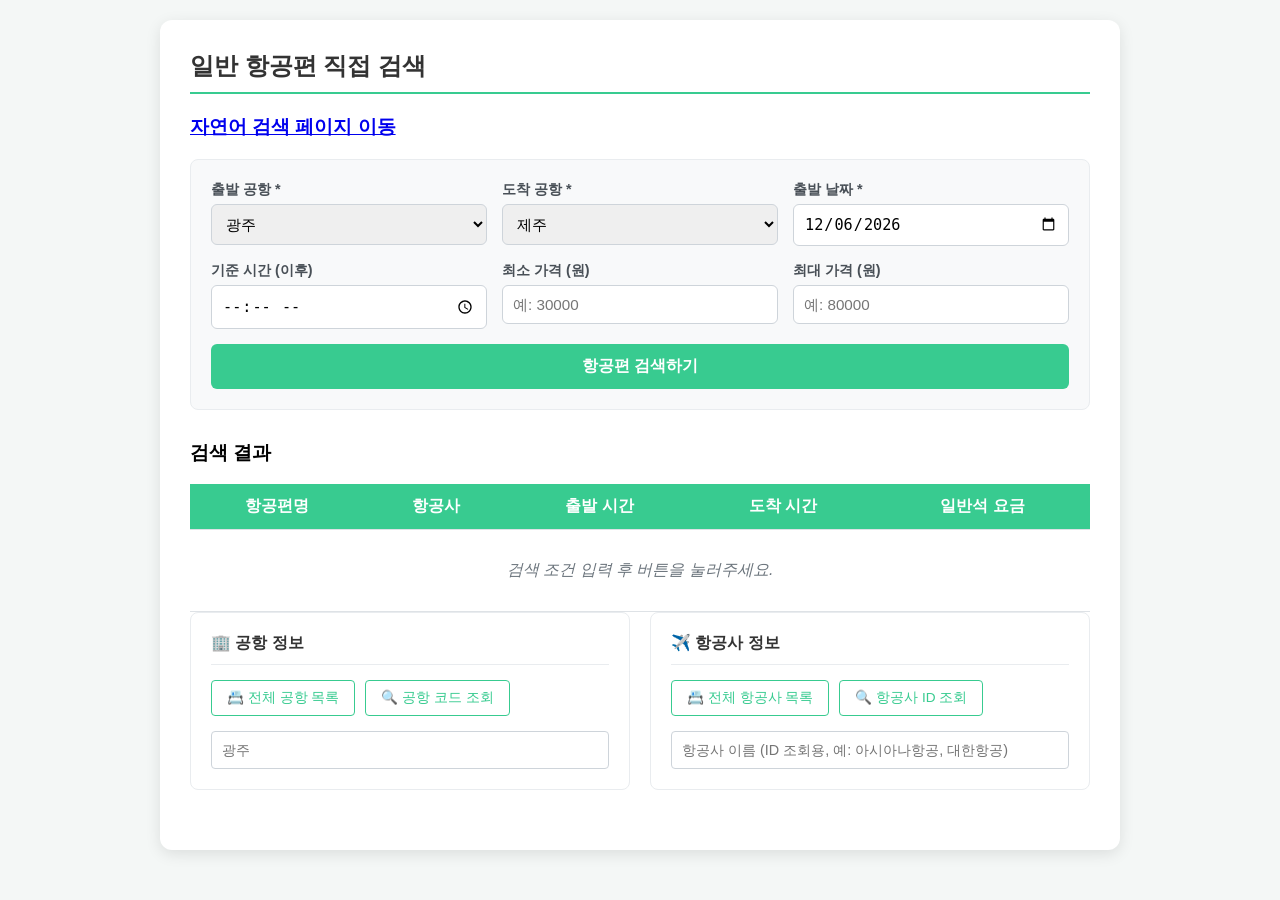
==== src/main/resources/templates/no-llm-search.html @ 2db2a936 "feat: 단순 api 호출로 mvc 패턴 구현" ====
<!DOCTYPE html>
<html lang="ko">
<head>
    <meta charset="UTF-8">
    <meta name="viewport" content="width=device-width, initial-scale=1.0">
    <title>일반 항공편 검색 (Pure MVC)</title>
    <style>
        body {
            font-family: -apple-system, BlinkMacSystemFont, "Segoe UI", Roboto, Arial, sans-serif;
            background-color: #f4f7f6;
            margin: 0;
            padding: 20px;
            display: flex;
            justify-content: center;
        }
        .container {
            width: 100%;
            max-width: 900px;
            background: #fff;
            padding: 30px;
            border-radius: 12px;
            box-shadow: 0 4px 15px rgba(0,0,0,0.1);
        }
        h2 {
            margin-top: 0;
            color: #333;
            border-bottom: 2px solid #38cb90;
            padding-bottom: 10px;
        }
        .search-form {
            display: grid;
            grid-template-columns: repeat(3, 1fr);
            gap: 15px;
            margin-bottom: 30px;
            background: #f8f9fa;
            padding: 20px;
            border-radius: 8px;
            border: 1px solid #e9ecef;
        }
        .form-group {
            display: flex;
            flex-direction: column;
            gap: 5px;
        }
        .form-group label {
            font-size: 0.9rem;
            font-weight: bold;
            color: #495057;
        }
        .form-group input, .form-group select {
            padding: 10px;
            border: 1px solid #ced4da;
            border-radius: 6px;
            font-size: 0.95rem;
        }
        .form-group input:focus, .form-group select:focus {
            border-color: #38cb90;
            outline: none;
        }
        .btn-submit {
            grid-column: span 3;
            padding: 12px;
            background-color: #38cb90;
            color: white;
            border: none;
            border-radius: 6px;
            font-size: 1rem;
            font-weight: bold;
            cursor: pointer;
            transition: background 0.2s;
        }
        .btn-submit:hover {
            background-color: #38cb90;
        }
        .results-section {
            margin-top: 20px;
        }
        table {
            width: 100%;
            border-collapse: collapse;
            margin-top: 10px;
        }
        th, td {
            padding: 12px;
            text-align: center;
            border-bottom: 1px solid #dee2e6;
        }
        th {
            background-color: #38cb90;
            color: white;
            font-weight: 600;
        }
        tr:hover {
            background-color: #f1f3f5;
        }
        .no-data {
            text-align: center;
            padding: 30px;
            color: #6c757d;
            font-style: italic;
        }
        .loading {
            text-align: center;
            padding: 20px;
            font-weight: bold;
            color: #38cb90;
            display: none;
        }
        .info-panels {
            display: flex;
            gap: 20px;
            margin-bottom: 30px;
        }
        .info-card {
            flex: 1;
            background: #fff;
            border: 1px solid #e9ecef;
            border-radius: 8px;
            padding: 20px;
        }
        .info-header {
            font-weight: bold;
            color: #333;
            margin-bottom: 15px;
            padding-bottom: 10px;
            border-bottom: 1px solid #e9ecef;
        }
        .info-actions {
            display: flex;
            gap: 10px;
            margin-bottom: 15px;
        }
        .btn-outline {
            padding: 8px 15px;
            border: 1px solid #38cb90;
            background: white;
            color: #38cb90;
            border-radius: 4px;
            cursor: pointer;
            font-size: 0.85rem;
            transition: all 0.2s;
        }
        .btn-outline:hover {
            background: #38cb90;
            color: white;
        }
        .info-input {
            width: 100%;
            box-sizing: border-box;
            padding: 10px;
            border: 1px solid #ced4da;
            border-radius: 4px;
            font-size: 0.9rem;
        }
        .info-result-box {
            margin-top: 15px;
            padding: 10px;
            background: #f8f9fa;
            border-radius: 4px;
            font-size: 0.85rem;
            max-height: 150px;
            overflow-y: auto;
            display: none;
        }
    </style>
</head>
<body>

<div class="container">
    <h2>일반 항공편 직접 검색</h2>
    <h3><a href="http://localhost:8080/">자연어 검색 페이지 이동</a></h3>

    <form id="searchForm" class="search-form" onsubmit="performSearch(event)">
        <div class="form-group">
            <label for="departureAirport">출발 공항 *</label>
            <select id="departureAirport" required>
                <option value="광주">광주</option>
                <option value="김포">김포</option>
                <option value="제주">제주</option>
                <option value="김해">김해/부산</option>
                <option value="인천">인천</option>
                <option value="청주">청주</option>
                <option value="대구">대구</option>
            </select>
        </div>
        <div class="form-group">
            <label for="arrivalAirport">도착 공항 *</label>
            <select id="arrivalAirport" required>
                <option value="제주" selected>제주</option>
                <option value="김포">김포</option>
                <option value="광주">광주</option>
                <option value="김해">김해/부산</option>
                <option value="인천">인천</option>
                <option value="청주">청주</option>
                <option value="대구">대구</option>
            </select>
        </div>
        <div class="form-group">
            <label for="date">출발 날짜 *</label>
            <input type="date" id="date" required>
        </div>

        <div class="form-group">
            <label for="afterTime">기준 시간 (이후)</label>
            <input type="time" id="afterTime">
        </div>
        <div class="form-group">
            <label for="minPrice">최소 가격 (원)</label>
            <input type="number" id="minPrice" placeholder="예: 30000">
        </div>
        <div class="form-group">
            <label for="maxPrice">최대 가격 (원)</label>
            <input type="number" id="maxPrice" placeholder="예: 80000">
        </div>

        <button type="submit" class="btn-submit">항공편 검색하기</button>
    </form>

    <div class="results-section">
        <h3>검색 결과</h3>
        <div id="loading" class="loading">공공데이터 API 조회 중... ⏳</div>
        <table id="resultsTable">
            <thead>
            <tr>
                <th>항공편명</th>
                <th>항공사</th>
                <th>출발 시간</th>
                <th>도착 시간</th>
                <th>일반석 요금</th>
            </tr>
            </thead>
            <tbody id="resultsBody">
            <tr>
                <td colspan="5" class="no-data">검색 조건 입력 후 버튼을 눌러주세요.</td>
            </tr>
            </tbody>
        </table>
    </div>

    <div class="info-panels">
        <div class="info-card">
            <div class="info-header">🏢 공항 정보</div>
            <div class="info-actions">
                <button type="button" class="btn-outline" onclick="fetchAirports()">📇 전체 공항 목록</button>
                <button type="button" class="btn-outline" onclick="searchAirportCode()">🔍 공항 코드 조회</button>
            </div>
            <input type="text" id="airportLookupInput" class="info-input" placeholder="광주">
            <div id="airportResultBox" class="info-result-box"></div>
        </div>

        <div class="info-card">
            <div class="info-header">✈️ 항공사 정보</div>
            <div class="info-actions">
                <button type="button" class="btn-outline" onclick="fetchAirlines()">📇 전체 항공사 목록</button>
                <button type="button" class="btn-outline" onclick="searchAirlineCode()">🔍 항공사 ID 조회</button>
            </div>
            <input type="text" id="airlineLookupInput" class="info-input" placeholder="항공사 이름 (ID 조회용, 예: 아시아나항공, 대한항공)">
            <div id="airlineResultBox" class="info-result-box"></div>
        </div>
    </div>
</div>

<script>
    // 페이지 로드 시 오늘 날짜로 기본 세팅해주는 편의 기능
    document.getElementById('date').value = new Date().toISOString().substring(0, 10);

    async function performSearch(event) {
        event.preventDefault(); // 폼 제출 시 페이지 새로고침 방지

        // HTML 요소에서 값 읽어오기
        const departure = document.getElementById('departureAirport').value;
        const arrival = document.getElementById('arrivalAirport').value;
        const date = document.getElementById('date').value;
        const afterTime = document.getElementById('afterTime').value;
        const minPrice = document.getElementById('minPrice').value;
        const maxPrice = document.getElementById('maxPrice').value;

        // 로딩 바 활성화 및 이전 결과 비우기
        const loading = document.getElementById('loading');
        const resultsBody = document.getElementById('resultsBody');
        loading.style.display = 'block';
        resultsBody.innerHTML = '';

        // 동적 쿼리 파라미터 생성 (선택 사항은 값이 있을 때만 추가)
        let url = `/api/no-llm/flights?departureAirport=${encodeURIComponent(departure)}&arrivalAirport=${encodeURIComponent(arrival)}&date=${date}`;
        if (afterTime) url += `&afterTime=${afterTime}`;
        if (minPrice) url += `&minPrice=${minPrice}`;
        if (maxPrice) url += `&maxPrice=${maxPrice}`;

        try {
            // 우리가 만든 순수 백엔드 컨트롤러 API 호출
            const response = await fetch(url);
            if (!response.ok) throw new Error('서버 에러 발생');

            const flights = await response.json(); // List<FlightSearchResponse> 수신
            loading.style.display = 'none';

            if (flights.length === 0) {
                resultsBody.innerHTML = `<tr><td colspan="5" class="no-data">조건에 맞는 항공편이 없습니다.</td></tr>`;
                return;
            }

            // 받아온 DTO 리스트를 순회하며 테이블 행(row) 생성
            flights.forEach(flight => {
                const tr = document.createElement('tr');

                // 시간 포맷 가공 (API 원본 raw 스트링 "202606081430" -> "14:30" 형태로 보기 좋게 표기)
                const depTimeFormatted = formatTime(flight.departureTime);
                const arrTimeFormatted = formatTime(flight.arrivalTime);

                // 가격 포맷 가공 (예: 64000 -> 64,000원)
                const priceFormatted = flight.price
                    ? Number(flight.price).toLocaleString() + '원'
                    : '가격 미상';

                tr.innerHTML = `
                    <td><strong>${flight.flightId}</strong></td>
                    <td>${flight.airlineName}</td>
                    <td>${depTimeFormatted}</td>
                    <td>${arrTimeFormatted}</td>
                    <td><span style="color: #007bff; font-weight: bold;">${priceFormatted}</span></td>
                `;
                resultsBody.appendChild(tr);
            });

        } catch (error) {
            loading.style.display = 'none';
            resultsBody.innerHTML = `<tr><td colspan="5" class="no-data" style="color: red;">❌ 통신 실패: ${error.message}</td></tr>`;
        }
    }

    // "202606081430" 형식을 "14:30"으로 잘라주는 간단한 자바스크립트 함수
    function formatTime(timeStr) {
        if (timeStr && timeStr.length >= 12) {
            return `${timeStr.substring(8, 10)}:${timeStr.substring(10, 12)}`;
        }
        return timeStr;
    }

    // === 공항 & 항공사 정보 조회 기능 ===

    // 전체 공항 목록
    async function fetchAirports() {
        const box = document.getElementById('airportResultBox');
        box.style.display = 'block';
        box.innerHTML = '불러오는 중... ⏳';
        try {
            const res = await fetch('/api/no-llm/info/airports');
            const data = await res.json();
            box.innerHTML = data.map(a => `<div>✔ <strong>${a.airportNm}</strong> : ${a.airportId}</div>`).join('');
        } catch (e) {
            box.innerHTML = '<span style="color:red">불러오기 실패</span>';
        }
    }

    // 공항 코드 검색
    async function searchAirportCode() {
        const name = document.getElementById('airportLookupInput').value;
        if(!name) return alert('공항 이름을 입력해주세요.');

        const box = document.getElementById('airportResultBox');
        box.style.display = 'block';
        box.innerHTML = '조회 중... ⏳';
        try {
            const res = await fetch(`/api/no-llm/info/airports/code?name=${encodeURIComponent(name)}`);
            const code = await res.text();
            box.innerHTML = `<strong>${name}</strong> 공항 코드: <span style="color:#007bff; font-weight:bold;">${code}</span>`;
        } catch (e) {
            box.innerHTML = '<span style="color:red">조회 실패</span>';
        }
    }

    // 전체 항공사 목록
    async function fetchAirlines() {
        const box = document.getElementById('airlineResultBox');
        box.style.display = 'block';
        box.innerHTML = '불러오는 중... ⏳';
        try {
            const res = await fetch('/api/no-llm/info/airlines');
            const data = await res.json();
            box.innerHTML = data.map(a => `<div>✔ <strong>${a.airlineNm}</strong> : ${a.airlineId}</div>`).join('');
        } catch (e) {
            box.innerHTML = '<span style="color:red">불러오기 실패</span>';
        }
    }

    // 항공사 ID 검색
    async function searchAirlineCode() {
        const name = document.getElementById('airlineLookupInput').value;
        if(!name) return alert('항공사 이름을 입력해주세요.');

        const box = document.getElementById('airlineResultBox');
        box.style.display = 'block';
        box.innerHTML = '조회 중... ⏳';
        try {
            const res = await fetch(`/api/no-llm/info/airlines/code?name=${encodeURIComponent(name)}`);
            const code = await res.text();
            box.innerHTML = `<strong>${name}</strong> ID: <span style="color:#007bff; font-weight:bold;">${code}</span>`;
        } catch (e) {
            box.innerHTML = '<span style="color:red">조회 실패</span>';
        }
    }
</script>

</body>
</html>
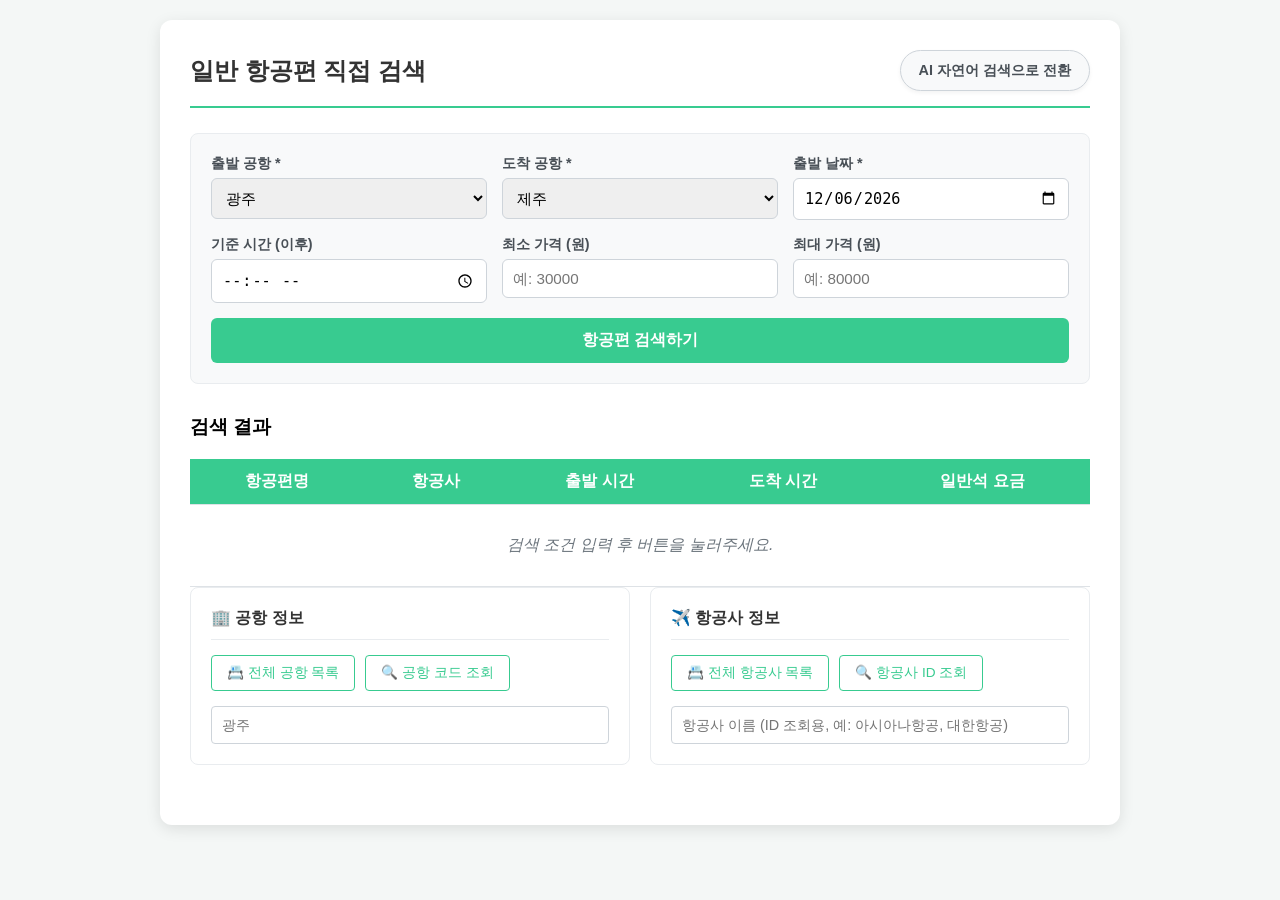
==== commit f5965fcd: "feat: 페이지 이동 처리" ====
--- a/src/main/resources/templates/no-llm-search.html
+++ b/src/main/resources/templates/no-llm-search.html
@@ -21,11 +21,41 @@
             border-radius: 12px;
             box-shadow: 0 4px 15px rgba(0,0,0,0.1);
         }
-        h2 {
-            margin-top: 0;
+        .header-section {
+            display: flex;
+            justify-content: space-between;
+            align-items: center;
+            border-bottom: 2px solid #38cb90;
+            padding-bottom: 15px;
+            margin-bottom: 25px;
+        }
+        .header-section h2 {
+            margin: 0;
+            border: none;
+            padding: 0;
             color: #333;
-            border-bottom: 2px solid #38cb90;
-            padding-bottom: 10px;
+        }
+        .mode-switch-btn {
+            display: inline-flex;
+            align-items: center;
+            gap: 6px;
+            padding: 10px 18px;
+            background-color: #f8f9fa;
+            color: #495057;
+            text-decoration: none;
+            border-radius: 30px;
+            font-size: 0.9rem;
+            font-weight: bold;
+            border: 1px solid #ced4da;
+            transition: all 0.3s ease;
+            box-shadow: 0 2px 4px rgba(0,0,0,0.05);
+        }
+        .mode-switch-btn:hover {
+            background-color: #007bff; /* 이동할 페이지의 파란색(AI) 테마 */
+            color: white;
+            border-color: #007bff;
+            transform: translateY(-2px);
+            box-shadow: 0 4px 10px rgba(0, 123, 255, 0.3);
         }
         .search-form {
             display: grid;
@@ -167,8 +197,10 @@
 <body>
 
 <div class="container">
-    <h2>일반 항공편 직접 검색</h2>
-    <h3><a href="http://localhost:8080/">자연어 검색 페이지 이동</a></h3>
+    <div class="header-section">
+        <h2>일반 항공편 직접 검색</h2>
+        <a href="/" class="mode-switch-btn">AI 자연어 검색으로 전환 </a>
+    </div>
 
     <form id="searchForm" class="search-form" onsubmit="performSearch(event)">
         <div class="form-group">
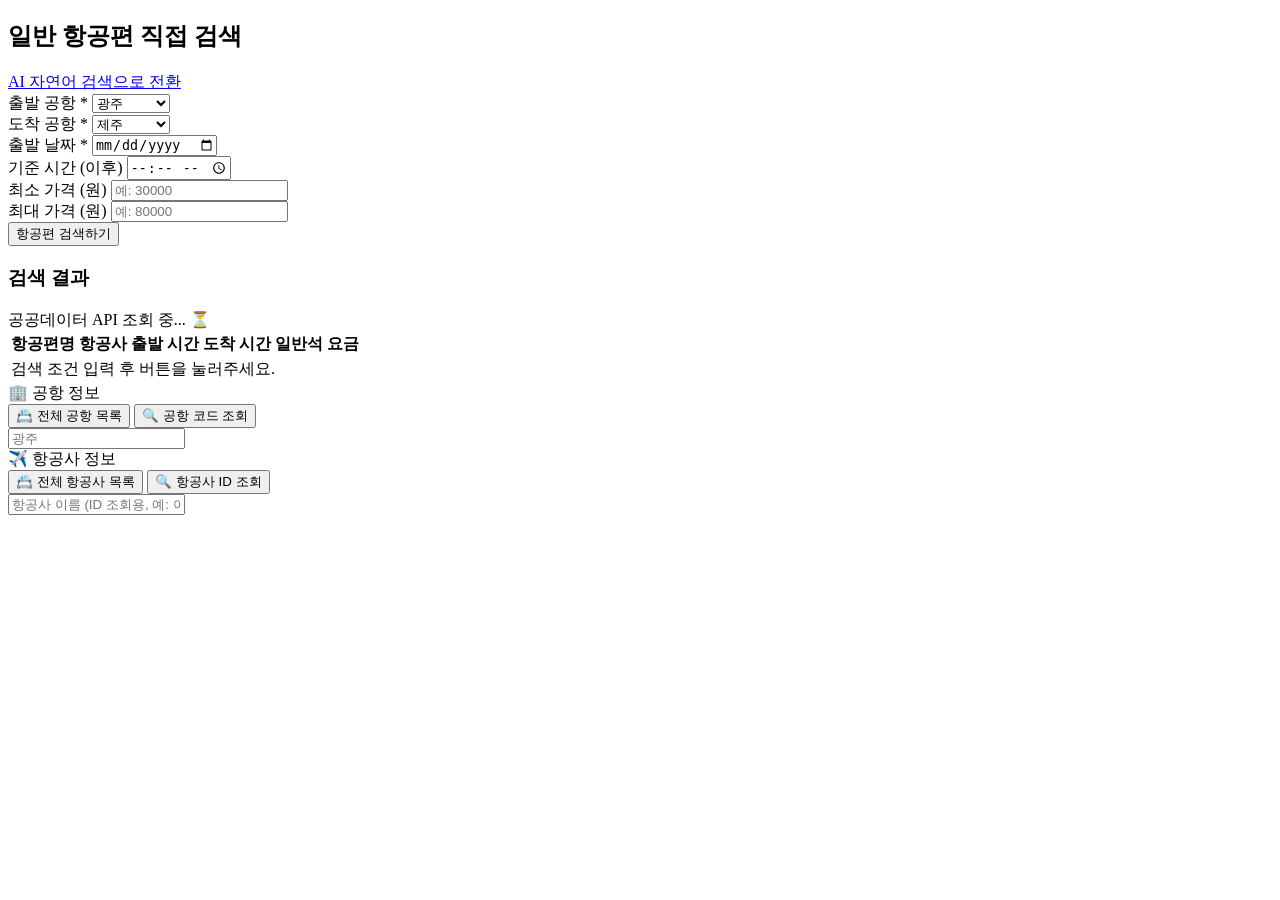
==== commit 6386b2a4: "refactor: css 및 js 분리" ====
--- a/src/main/resources/templates/no-llm-search.html
+++ b/src/main/resources/templates/no-llm-search.html
@@ -4,195 +4,8 @@
     <meta charset="UTF-8">
     <meta name="viewport" content="width=device-width, initial-scale=1.0">
     <title>일반 항공편 검색 (Pure MVC)</title>
-    <style>
-        body {
-            font-family: -apple-system, BlinkMacSystemFont, "Segoe UI", Roboto, Arial, sans-serif;
-            background-color: #f4f7f6;
-            margin: 0;
-            padding: 20px;
-            display: flex;
-            justify-content: center;
-        }
-        .container {
-            width: 100%;
-            max-width: 900px;
-            background: #fff;
-            padding: 30px;
-            border-radius: 12px;
-            box-shadow: 0 4px 15px rgba(0,0,0,0.1);
-        }
-        .header-section {
-            display: flex;
-            justify-content: space-between;
-            align-items: center;
-            border-bottom: 2px solid #38cb90;
-            padding-bottom: 15px;
-            margin-bottom: 25px;
-        }
-        .header-section h2 {
-            margin: 0;
-            border: none;
-            padding: 0;
-            color: #333;
-        }
-        .mode-switch-btn {
-            display: inline-flex;
-            align-items: center;
-            gap: 6px;
-            padding: 10px 18px;
-            background-color: #f8f9fa;
-            color: #495057;
-            text-decoration: none;
-            border-radius: 30px;
-            font-size: 0.9rem;
-            font-weight: bold;
-            border: 1px solid #ced4da;
-            transition: all 0.3s ease;
-            box-shadow: 0 2px 4px rgba(0,0,0,0.05);
-        }
-        .mode-switch-btn:hover {
-            background-color: #007bff; /* 이동할 페이지의 파란색(AI) 테마 */
-            color: white;
-            border-color: #007bff;
-            transform: translateY(-2px);
-            box-shadow: 0 4px 10px rgba(0, 123, 255, 0.3);
-        }
-        .search-form {
-            display: grid;
-            grid-template-columns: repeat(3, 1fr);
-            gap: 15px;
-            margin-bottom: 30px;
-            background: #f8f9fa;
-            padding: 20px;
-            border-radius: 8px;
-            border: 1px solid #e9ecef;
-        }
-        .form-group {
-            display: flex;
-            flex-direction: column;
-            gap: 5px;
-        }
-        .form-group label {
-            font-size: 0.9rem;
-            font-weight: bold;
-            color: #495057;
-        }
-        .form-group input, .form-group select {
-            padding: 10px;
-            border: 1px solid #ced4da;
-            border-radius: 6px;
-            font-size: 0.95rem;
-        }
-        .form-group input:focus, .form-group select:focus {
-            border-color: #38cb90;
-            outline: none;
-        }
-        .btn-submit {
-            grid-column: span 3;
-            padding: 12px;
-            background-color: #38cb90;
-            color: white;
-            border: none;
-            border-radius: 6px;
-            font-size: 1rem;
-            font-weight: bold;
-            cursor: pointer;
-            transition: background 0.2s;
-        }
-        .btn-submit:hover {
-            background-color: #38cb90;
-        }
-        .results-section {
-            margin-top: 20px;
-        }
-        table {
-            width: 100%;
-            border-collapse: collapse;
-            margin-top: 10px;
-        }
-        th, td {
-            padding: 12px;
-            text-align: center;
-            border-bottom: 1px solid #dee2e6;
-        }
-        th {
-            background-color: #38cb90;
-            color: white;
-            font-weight: 600;
-        }
-        tr:hover {
-            background-color: #f1f3f5;
-        }
-        .no-data {
-            text-align: center;
-            padding: 30px;
-            color: #6c757d;
-            font-style: italic;
-        }
-        .loading {
-            text-align: center;
-            padding: 20px;
-            font-weight: bold;
-            color: #38cb90;
-            display: none;
-        }
-        .info-panels {
-            display: flex;
-            gap: 20px;
-            margin-bottom: 30px;
-        }
-        .info-card {
-            flex: 1;
-            background: #fff;
-            border: 1px solid #e9ecef;
-            border-radius: 8px;
-            padding: 20px;
-        }
-        .info-header {
-            font-weight: bold;
-            color: #333;
-            margin-bottom: 15px;
-            padding-bottom: 10px;
-            border-bottom: 1px solid #e9ecef;
-        }
-        .info-actions {
-            display: flex;
-            gap: 10px;
-            margin-bottom: 15px;
-        }
-        .btn-outline {
-            padding: 8px 15px;
-            border: 1px solid #38cb90;
-            background: white;
-            color: #38cb90;
-            border-radius: 4px;
-            cursor: pointer;
-            font-size: 0.85rem;
-            transition: all 0.2s;
-        }
-        .btn-outline:hover {
-            background: #38cb90;
-            color: white;
-        }
-        .info-input {
-            width: 100%;
-            box-sizing: border-box;
-            padding: 10px;
-            border: 1px solid #ced4da;
-            border-radius: 4px;
-            font-size: 0.9rem;
-        }
-        .info-result-box {
-            margin-top: 15px;
-            padding: 10px;
-            background: #f8f9fa;
-            border-radius: 4px;
-            font-size: 0.85rem;
-            max-height: 150px;
-            overflow-y: auto;
-            display: none;
-        }
-    </style>
+    <link rel="icon" href="data:,">
+    <link rel="stylesheet" href="/css/no-llm-search.css">
 </head>
 <body>
 
@@ -292,147 +105,7 @@
     </div>
 </div>
 
-<script>
-    // 페이지 로드 시 오늘 날짜로 기본 세팅해주는 편의 기능
-    document.getElementById('date').value = new Date().toISOString().substring(0, 10);
-
-    async function performSearch(event) {
-        event.preventDefault(); // 폼 제출 시 페이지 새로고침 방지
-
-        // HTML 요소에서 값 읽어오기
-        const departure = document.getElementById('departureAirport').value;
-        const arrival = document.getElementById('arrivalAirport').value;
-        const date = document.getElementById('date').value;
-        const afterTime = document.getElementById('afterTime').value;
-        const minPrice = document.getElementById('minPrice').value;
-        const maxPrice = document.getElementById('maxPrice').value;
-
-        // 로딩 바 활성화 및 이전 결과 비우기
-        const loading = document.getElementById('loading');
-        const resultsBody = document.getElementById('resultsBody');
-        loading.style.display = 'block';
-        resultsBody.innerHTML = '';
-
-        // 동적 쿼리 파라미터 생성 (선택 사항은 값이 있을 때만 추가)
-        let url = `/api/no-llm/flights?departureAirport=${encodeURIComponent(departure)}&arrivalAirport=${encodeURIComponent(arrival)}&date=${date}`;
-        if (afterTime) url += `&afterTime=${afterTime}`;
-        if (minPrice) url += `&minPrice=${minPrice}`;
-        if (maxPrice) url += `&maxPrice=${maxPrice}`;
-
-        try {
-            // 우리가 만든 순수 백엔드 컨트롤러 API 호출
-            const response = await fetch(url);
-            if (!response.ok) throw new Error('서버 에러 발생');
-
-            const flights = await response.json(); // List<FlightSearchResponse> 수신
-            loading.style.display = 'none';
-
-            if (flights.length === 0) {
-                resultsBody.innerHTML = `<tr><td colspan="5" class="no-data">조건에 맞는 항공편이 없습니다.</td></tr>`;
-                return;
-            }
-
-            // 받아온 DTO 리스트를 순회하며 테이블 행(row) 생성
-            flights.forEach(flight => {
-                const tr = document.createElement('tr');
-
-                // 시간 포맷 가공 (API 원본 raw 스트링 "202606081430" -> "14:30" 형태로 보기 좋게 표기)
-                const depTimeFormatted = formatTime(flight.departureTime);
-                const arrTimeFormatted = formatTime(flight.arrivalTime);
-
-                // 가격 포맷 가공 (예: 64000 -> 64,000원)
-                const priceFormatted = flight.price
-                    ? Number(flight.price).toLocaleString() + '원'
-                    : '가격 미상';
-
-                tr.innerHTML = `
-                    <td><strong>${flight.flightId}</strong></td>
-                    <td>${flight.airlineName}</td>
-                    <td>${depTimeFormatted}</td>
-                    <td>${arrTimeFormatted}</td>
-                    <td><span style="color: #007bff; font-weight: bold;">${priceFormatted}</span></td>
-                `;
-                resultsBody.appendChild(tr);
-            });
-
-        } catch (error) {
-            loading.style.display = 'none';
-            resultsBody.innerHTML = `<tr><td colspan="5" class="no-data" style="color: red;">❌ 통신 실패: ${error.message}</td></tr>`;
-        }
-    }
-
-    // "202606081430" 형식을 "14:30"으로 잘라주는 간단한 자바스크립트 함수
-    function formatTime(timeStr) {
-        if (timeStr && timeStr.length >= 12) {
-            return `${timeStr.substring(8, 10)}:${timeStr.substring(10, 12)}`;
-        }
-        return timeStr;
-    }
-
-    // === 공항 & 항공사 정보 조회 기능 ===
-
-    // 전체 공항 목록
-    async function fetchAirports() {
-        const box = document.getElementById('airportResultBox');
-        box.style.display = 'block';
-        box.innerHTML = '불러오는 중... ⏳';
-        try {
-            const res = await fetch('/api/no-llm/info/airports');
-            const data = await res.json();
-            box.innerHTML = data.map(a => `<div>✔ <strong>${a.airportNm}</strong> : ${a.airportId}</div>`).join('');
-        } catch (e) {
-            box.innerHTML = '<span style="color:red">불러오기 실패</span>';
-        }
-    }
-
-    // 공항 코드 검색
-    async function searchAirportCode() {
-        const name = document.getElementById('airportLookupInput').value;
-        if(!name) return alert('공항 이름을 입력해주세요.');
-
-        const box = document.getElementById('airportResultBox');
-        box.style.display = 'block';
-        box.innerHTML = '조회 중... ⏳';
-        try {
-            const res = await fetch(`/api/no-llm/info/airports/code?name=${encodeURIComponent(name)}`);
-            const code = await res.text();
-            box.innerHTML = `<strong>${name}</strong> 공항 코드: <span style="color:#007bff; font-weight:bold;">${code}</span>`;
-        } catch (e) {
-            box.innerHTML = '<span style="color:red">조회 실패</span>';
-        }
-    }
-
-    // 전체 항공사 목록
-    async function fetchAirlines() {
-        const box = document.getElementById('airlineResultBox');
-        box.style.display = 'block';
-        box.innerHTML = '불러오는 중... ⏳';
-        try {
-            const res = await fetch('/api/no-llm/info/airlines');
-            const data = await res.json();
-            box.innerHTML = data.map(a => `<div>✔ <strong>${a.airlineNm}</strong> : ${a.airlineId}</div>`).join('');
-        } catch (e) {
-            box.innerHTML = '<span style="color:red">불러오기 실패</span>';
-        }
-    }
-
-    // 항공사 ID 검색
-    async function searchAirlineCode() {
-        const name = document.getElementById('airlineLookupInput').value;
-        if(!name) return alert('항공사 이름을 입력해주세요.');
-
-        const box = document.getElementById('airlineResultBox');
-        box.style.display = 'block';
-        box.innerHTML = '조회 중... ⏳';
-        try {
-            const res = await fetch(`/api/no-llm/info/airlines/code?name=${encodeURIComponent(name)}`);
-            const code = await res.text();
-            box.innerHTML = `<strong>${name}</strong> ID: <span style="color:#007bff; font-weight:bold;">${code}</span>`;
-        } catch (e) {
-            box.innerHTML = '<span style="color:red">조회 실패</span>';
-        }
-    }
-</script>
+<script src="/js/no-llm-search.js"></script>
 
 </body>
 </html>
